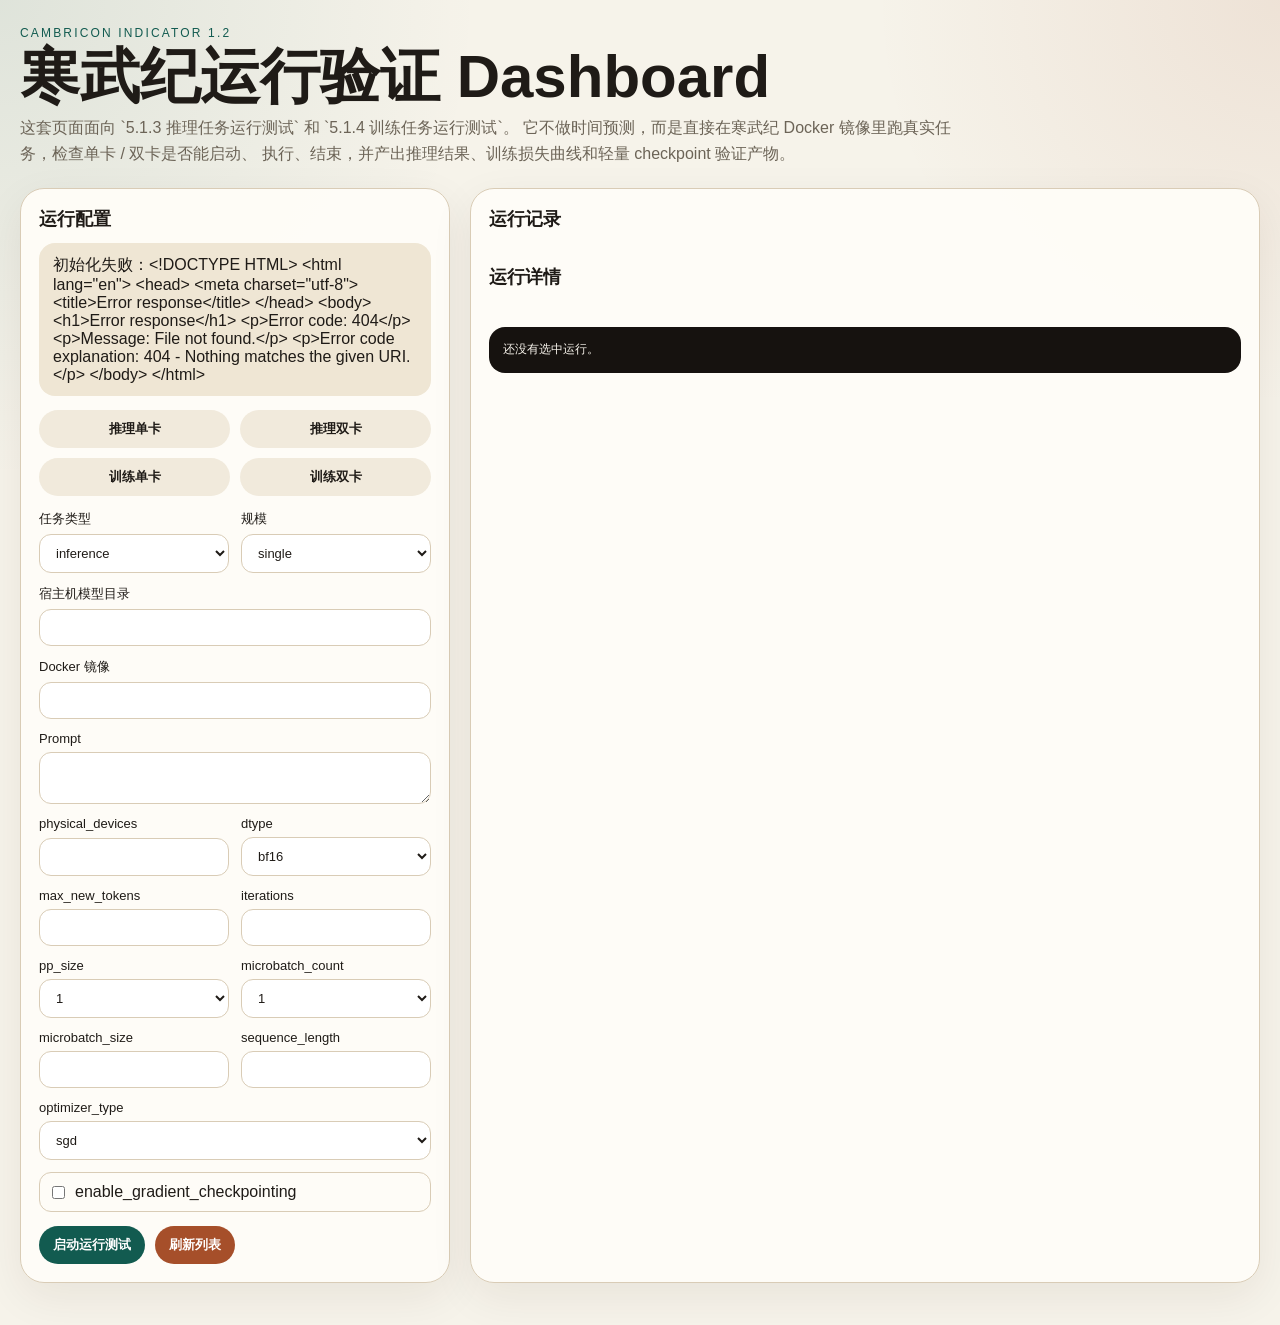
==== projects/indicators/1.2-runtime-validation/ui/index.html @ 266c0e1c "Initial import" ====
<!doctype html>
<html lang="zh-CN">
  <head>
    <meta charset="utf-8" />
    <meta name="viewport" content="width=device-width, initial-scale=1" />
    <title>寒武纪 1.2 运行验证 Dashboard</title>
    <style>
      :root {
        --bg: #f6f3ea;
        --panel: #fffdf8;
        --line: #d9ccb6;
        --text: #1f1b17;
        --muted: #6c6457;
        --accent: #125b50;
        --accent-2: #a64f2a;
      }
      * { box-sizing: border-box; }
      body {
        margin: 0;
        font-family: "Noto Sans SC", "Source Han Sans SC", sans-serif;
        color: var(--text);
        background:
          radial-gradient(circle at top left, rgba(18,91,80,0.10), transparent 26%),
          radial-gradient(circle at top right, rgba(166,79,42,0.10), transparent 22%),
          var(--bg);
      }
      .shell {
        max-width: 1440px;
        margin: 0 auto;
        padding: 26px 20px 42px;
      }
      .hero {
        margin-bottom: 22px;
      }
      .eyebrow {
        font-size: 12px;
        letter-spacing: 0.18em;
        text-transform: uppercase;
        color: var(--accent);
      }
      h1 {
        margin: 8px 0 10px;
        font-size: clamp(30px, 5vw, 60px);
        line-height: 0.95;
      }
      .sub {
        max-width: 960px;
        line-height: 1.6;
        color: var(--muted);
      }
      .grid {
        display: grid;
        grid-template-columns: 430px minmax(0, 1fr);
        gap: 20px;
      }
      .panel {
        background: rgba(255,253,248,0.94);
        border: 1px solid var(--line);
        border-radius: 24px;
        padding: 18px;
        box-shadow: 0 14px 44px rgba(50, 30, 12, 0.07);
      }
      h2 {
        margin: 0 0 12px;
        font-size: 18px;
      }
      .status {
        padding: 12px 14px;
        border-radius: 16px;
        margin-bottom: 14px;
        background: #efe6d4;
      }
      .preset-grid {
        display: grid;
        grid-template-columns: 1fr 1fr;
        gap: 10px;
        margin-bottom: 14px;
      }
      button {
        border: 0;
        border-radius: 999px;
        padding: 10px 14px;
        cursor: pointer;
        font-weight: 700;
        color: white;
        background: var(--accent);
      }
      button.secondary { background: var(--accent-2); }
      button.ghost {
        background: #f1eadc;
        color: var(--text);
      }
      .button-row {
        display: flex;
        flex-wrap: wrap;
        gap: 10px;
        margin-top: 14px;
      }
      label {
        display: grid;
        gap: 6px;
        margin-bottom: 12px;
        font-size: 13px;
      }
      input, select, textarea {
        width: 100%;
        padding: 10px 12px;
        border: 1px solid var(--line);
        border-radius: 12px;
        font: inherit;
        color: var(--text);
        background: white;
      }
      .two-col {
        display: grid;
        grid-template-columns: 1fr 1fr;
        gap: 12px;
      }
      .check {
        display: flex;
        align-items: center;
        gap: 10px;
        border: 1px solid var(--line);
        border-radius: 12px;
        padding: 10px 12px;
        margin-bottom: 12px;
      }
      .check input { width: auto; margin: 0; }
      .run-list {
        display: grid;
        gap: 10px;
      }
      .run-card {
        border: 1px solid var(--line);
        border-radius: 16px;
        padding: 12px;
        background: #fffdfa;
      }
      .run-card strong { display: block; }
      .run-meta {
        color: var(--muted);
        font-size: 12px;
        margin-top: 6px;
      }
      .metric-grid {
        display: grid;
        grid-template-columns: repeat(auto-fit, minmax(180px, 1fr));
        gap: 12px;
        margin-bottom: 14px;
      }
      .metric {
        border: 1px solid var(--line);
        border-radius: 16px;
        background: #fffdfa;
        padding: 12px;
      }
      .metric .label {
        font-size: 12px;
        color: var(--muted);
        margin-bottom: 6px;
      }
      .metric .value {
        font-size: 24px;
        font-weight: 800;
      }
      pre {
        margin: 0;
        padding: 14px;
        background: #16120f;
        color: #f8f4ec;
        border-radius: 16px;
        overflow: auto;
        font-size: 12px;
        line-height: 1.5;
      }
      .result-links {
        display: flex;
        flex-wrap: wrap;
        gap: 10px;
        margin-bottom: 12px;
      }
      .result-links a {
        color: var(--accent);
        font-weight: 700;
        text-decoration: none;
      }
      @media (max-width: 980px) {
        .grid { grid-template-columns: 1fr; }
        .preset-grid { grid-template-columns: 1fr; }
      }
    </style>
  </head>
  <body>
    <div class="shell">
      <section class="hero">
        <div class="eyebrow">Cambricon Indicator 1.2</div>
        <h1>寒武纪运行验证 Dashboard</h1>
        <div class="sub">
          这套页面面向 `5.1.3 推理任务运行测试` 和 `5.1.4 训练任务运行测试`。
          它不做时间预测，而是直接在寒武纪 Docker 镜像里跑真实任务，检查单卡 / 双卡是否能启动、
          执行、结束，并产出推理结果、训练损失曲线和轻量 checkpoint 验证产物。
        </div>
      </section>

      <section class="grid">
        <div class="panel">
          <h2>运行配置</h2>
          <div class="status" id="status-box">页面已就绪。</div>
          <div class="preset-grid">
            <button class="ghost" data-preset="infer_single">推理单卡</button>
            <button class="ghost" data-preset="infer_dual">推理双卡</button>
            <button class="ghost" data-preset="train_single">训练单卡</button>
            <button class="ghost" data-preset="train_dual">训练双卡</button>
          </div>
          <form id="run-form">
            <div class="two-col">
              <label>
                任务类型
                <select id="task" name="task">
                  <option value="inference">inference</option>
                  <option value="training">training</option>
                </select>
              </label>
              <label>
                规模
                <select id="scale" name="scale">
                  <option value="single">single</option>
                  <option value="dual">dual</option>
                </select>
              </label>
            </div>
            <label>
              宿主机模型目录
              <input id="host_model_dir" name="host_model_dir" />
            </label>
            <label>
              Docker 镜像
              <input id="image" name="image" />
            </label>
            <label>
              Prompt
              <textarea id="prompt" name="prompt"></textarea>
            </label>
            <div class="two-col">
              <label>
                physical_devices
                <input id="physical_devices" name="physical_devices" />
              </label>
              <label>
                dtype
                <select id="dtype" name="dtype">
                  <option value="bf16">bf16</option>
                  <option value="fp16">fp16</option>
                </select>
              </label>
            </div>
            <div class="two-col">
              <label>
                max_new_tokens
                <input id="max_new_tokens" name="max_new_tokens" type="number" min="1" />
              </label>
              <label>
                iterations
                <input id="iterations" name="iterations" type="number" min="1" />
              </label>
            </div>
            <div class="two-col">
              <label>
                pp_size
                <select id="pp_size" name="pp_size">
                  <option value="1">1</option>
                  <option value="2">2</option>
                </select>
              </label>
              <label>
                microbatch_count
                <select id="microbatch_count" name="microbatch_count">
                  <option value="1">1</option>
                  <option value="2">2</option>
                  <option value="4">4</option>
                </select>
              </label>
            </div>
            <div class="two-col">
              <label>
                microbatch_size
                <input id="microbatch_size" name="microbatch_size" type="number" min="1" />
              </label>
              <label>
                sequence_length
                <input id="sequence_length" name="sequence_length" type="number" min="1" />
              </label>
            </div>
            <label>
              optimizer_type
              <select id="optimizer_type" name="optimizer_type">
                <option value="sgd">sgd</option>
                <option value="adamw">adamw</option>
              </select>
            </label>
            <div class="check">
              <input id="enable_gradient_checkpointing" name="enable_gradient_checkpointing" type="checkbox" />
              <span>enable_gradient_checkpointing</span>
            </div>
            <div class="button-row">
              <button type="submit">启动运行测试</button>
              <button class="secondary" type="button" id="refresh-btn">刷新列表</button>
            </div>
          </form>
        </div>

        <div class="panel">
          <h2>运行记录</h2>
          <div class="run-list" id="run-list"></div>
          <h2 style="margin-top: 22px;">运行详情</h2>
          <div class="result-links" id="result-links"></div>
          <div class="metric-grid" id="metric-grid"></div>
          <pre id="detail-box">还没有选中运行。</pre>
        </div>
      </section>
    </div>

    <script>
      const state = { defaults: null, presets: null, runs: [], selectedRunId: null };

      async function fetchJson(url, options) {
        const response = await fetch(url, options);
        if (!response.ok) {
          const text = await response.text();
          throw new Error(text || `Request failed: ${response.status}`);
        }
        return response.json();
      }

      function setStatus(message) {
        document.getElementById("status-box").textContent = message;
      }

      function applyPayload(payload) {
        for (const [key, value] of Object.entries(payload)) {
          const element = document.getElementById(key);
          if (!element) continue;
          if (element.type === "checkbox") {
            element.checked = Boolean(value);
          } else {
            element.value = value;
          }
        }
      }

      function collectPayload() {
        const form = document.getElementById("run-form");
        const data = new FormData(form);
        return {
          task: data.get("task"),
          scale: data.get("scale"),
          host_model_dir: data.get("host_model_dir"),
          image: data.get("image"),
          prompt: data.get("prompt"),
          physical_devices: data.get("physical_devices"),
          dtype: data.get("dtype"),
          max_new_tokens: Number(data.get("max_new_tokens")),
          iterations: Number(data.get("iterations")),
          pp_size: Number(data.get("pp_size")),
          microbatch_count: Number(data.get("microbatch_count")),
          microbatch_size: Number(data.get("microbatch_size")),
          sequence_length: Number(data.get("sequence_length")),
          optimizer_type: data.get("optimizer_type"),
          enable_gradient_checkpointing: document.getElementById("enable_gradient_checkpointing").checked
        };
      }

      function renderRuns() {
        const container = document.getElementById("run-list");
        container.innerHTML = "";
        for (const run of state.runs) {
          const card = document.createElement("button");
          card.type = "button";
          card.className = "run-card";
          card.style.textAlign = "left";
          card.innerHTML = `
            <strong>${run.payload.task} / ${run.payload.scale}</strong>
            <div class="run-meta">run_id=${run.run_id} | status=${run.status}</div>
            <div class="run-meta">${run.output_dir || ""}</div>
          `;
          card.addEventListener("click", () => {
            state.selectedRunId = run.run_id;
            renderDetail(run);
          });
          container.appendChild(card);
        }
      }

      function metric(label, value) {
        return `<div class="metric"><div class="label">${label}</div><div class="value">${value ?? "-"}</div></div>`;
      }

      function renderDetail(run) {
        const links = document.getElementById("result-links");
        links.innerHTML = "";
        if (run.output_dir) {
          const summaryPath = `${run.output_dir}/summary.json`;
          const info = document.createElement("span");
          info.textContent = `输出目录：${run.output_dir}`;
          links.appendChild(info);
        }

        const summary = run.summary || {};
        const metrics = [];
        metrics.push(metric("状态", run.status));
        metrics.push(metric("任务", run.payload.task));
        metrics.push(metric("规模", run.payload.scale));
        if (summary.request_time_ms != null) metrics.push(metric("request ms", Number(summary.request_time_ms).toFixed(3)));
        if (summary.final_loss != null) metrics.push(metric("final loss", Number(summary.final_loss).toFixed(4)));
        if (summary.mean_iteration_time_ms != null) metrics.push(metric("iter ms", Number(summary.mean_iteration_time_ms).toFixed(3)));
        metrics.push(metric("成功", summary.success ? "yes" : "no"));
        document.getElementById("metric-grid").innerHTML = metrics.join("");

        const detail = {
          payload: run.payload,
          summary: run.summary,
          error: run.error,
          command: run.command_text,
          stdout_tail: (run.stdout || "").slice(-6000),
          stderr_tail: (run.stderr || "").slice(-6000)
        };
        document.getElementById("detail-box").textContent = JSON.stringify(detail, null, 2);
      }

      async function refreshRuns() {
        const data = await fetchJson("/api/runs");
        state.runs = data.runs || [];
        renderRuns();
        if (state.selectedRunId) {
          const matched = state.runs.find((item) => item.run_id === state.selectedRunId);
          if (matched) renderDetail(matched);
        }
      }

      async function loadDefaults() {
        const data = await fetchJson("/api/defaults");
        state.defaults = data.defaults;
        state.presets = data.presets;
        applyPayload(data.defaults);
      }

      document.getElementById("run-form").addEventListener("submit", async (event) => {
        event.preventDefault();
        setStatus("正在提交运行任务...");
        try {
          const payload = collectPayload();
          const data = await fetchJson("/api/runs", {
            method: "POST",
            headers: { "Content-Type": "application/json" },
            body: JSON.stringify(payload)
          });
          setStatus(`已提交 run_id=${data.run_id}`);
          await refreshRuns();
        } catch (error) {
          setStatus(`提交失败：${error.message}`);
        }
      });

      document.querySelectorAll("[data-preset]").forEach((button) => {
        button.addEventListener("click", () => {
          const presetName = button.getAttribute("data-preset");
          if (state.presets && state.presets[presetName]) {
            applyPayload(state.presets[presetName]);
            setStatus(`已套用 ${presetName} 配置`);
          }
        });
      });

      document.getElementById("refresh-btn").addEventListener("click", async () => {
        await refreshRuns();
        setStatus("列表已刷新");
      });

      async function boot() {
        await loadDefaults();
        await refreshRuns();
        setInterval(refreshRuns, 3000);
      }

      boot().catch((error) => setStatus(`初始化失败：${error.message}`));
    </script>
  </body>
</html>
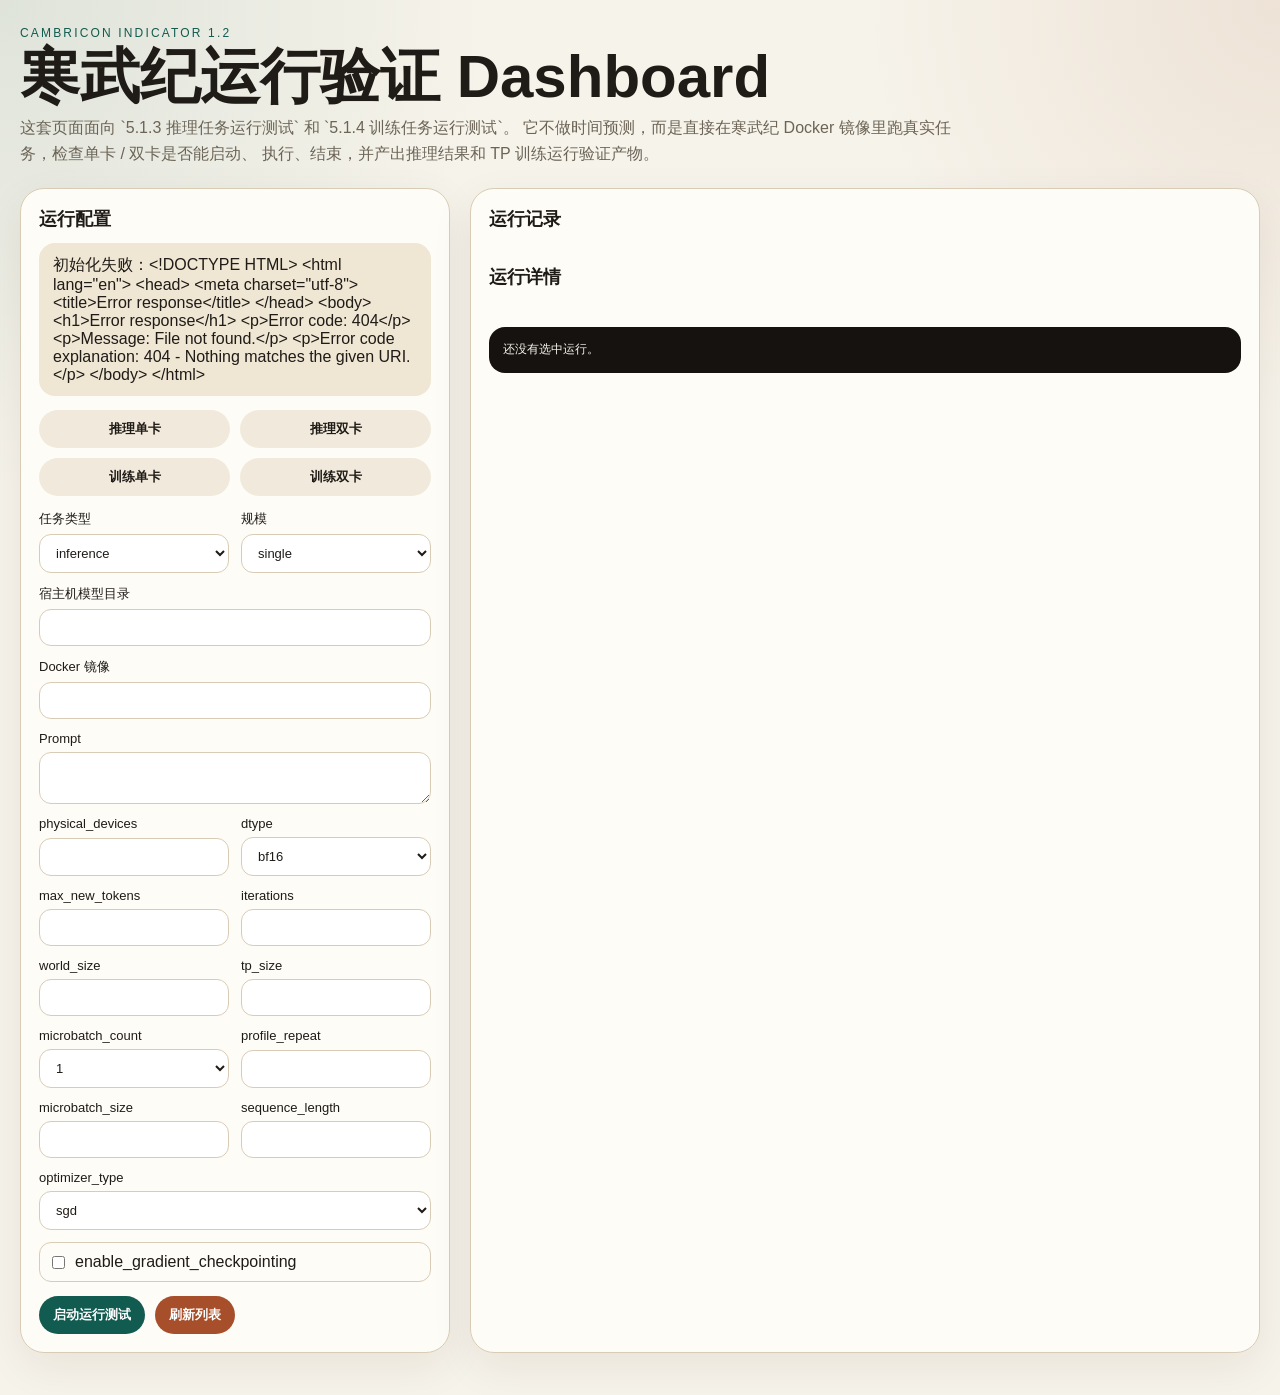
==== commit c18738a2: "Standardize Cambricon validation on TP" ====
--- a/projects/indicators/1.2-runtime-validation/ui/index.html
+++ b/projects/indicators/1.2-runtime-validation/ui/index.html
@@ -198,7 +198,7 @@
         <div class="sub">
           这套页面面向 `5.1.3 推理任务运行测试` 和 `5.1.4 训练任务运行测试`。
           它不做时间预测，而是直接在寒武纪 Docker 镜像里跑真实任务，检查单卡 / 双卡是否能启动、
-          执行、结束，并产出推理结果、训练损失曲线和轻量 checkpoint 验证产物。
+          执行、结束，并产出推理结果和 TP 训练运行验证产物。
         </div>
       </section>
 
@@ -266,12 +266,15 @@
             </div>
             <div class="two-col">
               <label>
-                pp_size
-                <select id="pp_size" name="pp_size">
-                  <option value="1">1</option>
-                  <option value="2">2</option>
-                </select>
-              </label>
+                world_size
+                <input id="world_size" name="world_size" type="number" min="1" />
+              </label>
+              <label>
+                tp_size
+                <input id="tp_size" name="tp_size" type="number" min="1" />
+              </label>
+            </div>
+            <div class="two-col">
               <label>
                 microbatch_count
                 <select id="microbatch_count" name="microbatch_count">
@@ -279,6 +282,10 @@
                   <option value="2">2</option>
                   <option value="4">4</option>
                 </select>
+              </label>
+              <label>
+                profile_repeat
+                <input id="profile_repeat" name="profile_repeat" type="number" min="1" />
               </label>
             </div>
             <div class="two-col">
@@ -361,7 +368,9 @@
           dtype: data.get("dtype"),
           max_new_tokens: Number(data.get("max_new_tokens")),
           iterations: Number(data.get("iterations")),
-          pp_size: Number(data.get("pp_size")),
+          world_size: Number(data.get("world_size")),
+          tp_size: Number(data.get("tp_size")),
+          profile_repeat: Number(data.get("profile_repeat")),
           microbatch_count: Number(data.get("microbatch_count")),
           microbatch_size: Number(data.get("microbatch_size")),
           sequence_length: Number(data.get("sequence_length")),
